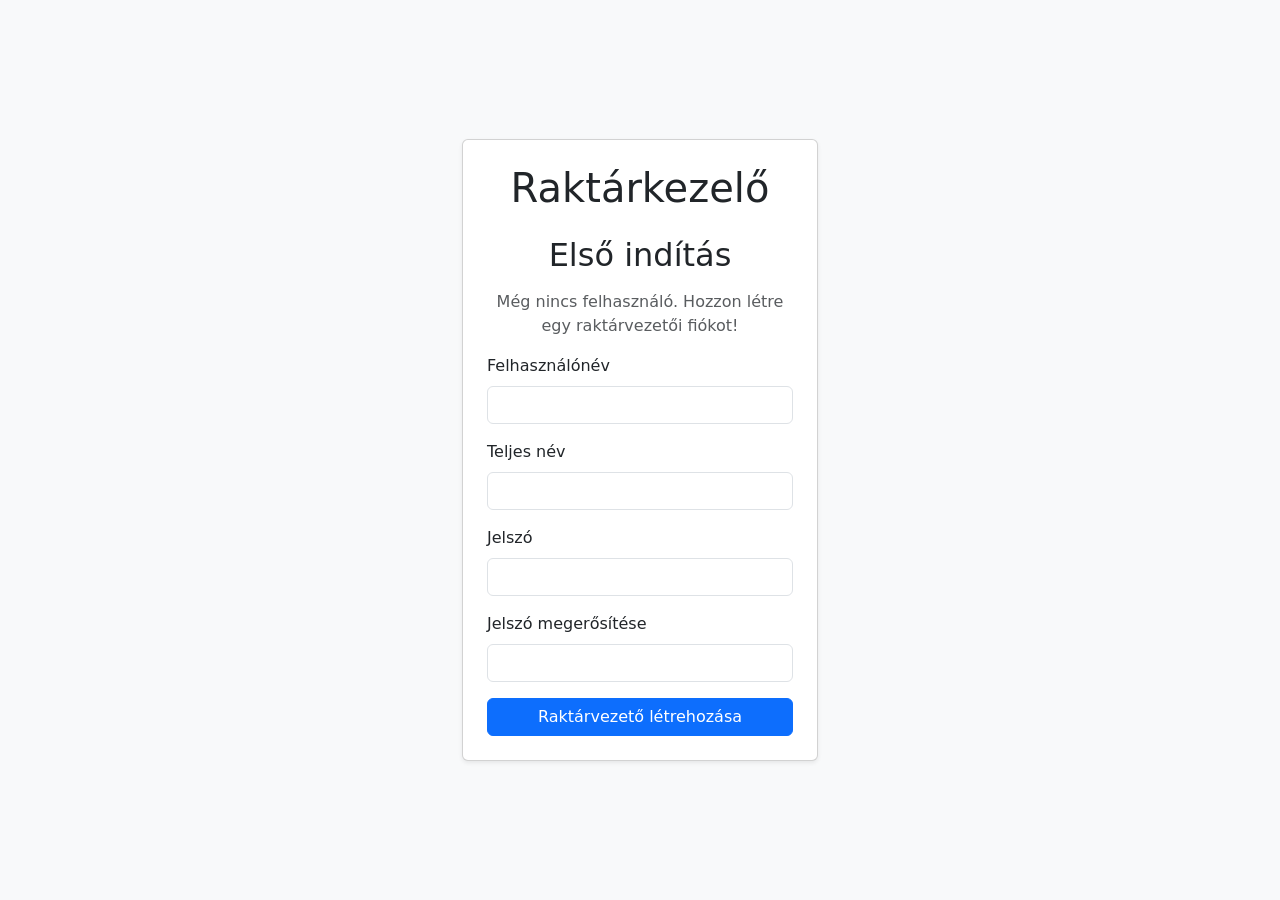
==== Frontend/index.html @ c043bf84 "Update page headers" ====
<!DOCTYPE html>
<html lang="hu">
<head>
    <meta charset="UTF-8">
    <meta name="viewport" content="width=device-width, initial-scale=1.0">

    <title>Raktárkezelő</title>

    <link
        href="https://cdn.jsdelivr.net/npm/bootstrap@5.3.3/dist/css/bootstrap.min.css"
        rel="stylesheet"
    >

    <link rel="stylesheet" href="css/style.css">
</head>

<body class="bg-light">

    <div id="auth-section">

        <div class="container">
            <div class="row justify-content-center align-items-center min-vh-100">
                <div class="col-12 col-sm-8 col-md-6 col-lg-4">

                    <div class="card shadow-sm">
                        <div class="card-body p-4">

                            <h1 class="text-center mb-4">
                                Raktárkezelő
                            </h1>

                            <div id="register-section">

                                <h2 class="text-center mb-3">
                                    Első indítás
                                </h2>

                                <p class="text-center text-muted">
                                    Még nincs felhasználó. Hozzon létre egy raktárvezetői fiókot!
                                </p>

                                <form id="register-form">

                                    <div class="mb-3">
                                        <label for="register-username" class="form-label">
                                            Felhasználónév
                                        </label>

                                        <input
                                            type="text"
                                            class="form-control"
                                            id="register-username"
                                            required
                                        >
                                    </div>

                                    <div class="mb-3">
                                        <label for="register-fullname" class="form-label">
                                            Teljes név
                                        </label>

                                        <input
                                            type="text"
                                            class="form-control"
                                            id="register-fullname"
                                            required
                                        >
                                    </div>

                                    <div class="mb-3">
                                        <label for="register-password" class="form-label">
                                            Jelszó
                                        </label>

                                        <input
                                            type="password"
                                            class="form-control"
                                            id="register-password"
                                            required
                                        >
                                    </div>

                                    <div class="mb-3">
                                        <label for="register-password-confirm" class="form-label">
                                            Jelszó megerősítése
                                        </label>

                                        <input
                                            type="password"
                                            class="form-control"
                                            id="register-password-confirm"
                                            required
                                        >
                                    </div>

                                    <button
                                        type="submit"
                                        class="btn btn-primary w-100"
                                    >
                                        Raktárvezető létrehozása
                                    </button>

                                </form>

                            </div>

                            <div id="login-section" class="d-none">

                                <h2 class="text-center mb-3">
                                    Bejelentkezés
                                </h2>

                                <form id="login-form">

                                    <div class="mb-3">
                                        <label for="username" class="form-label">
                                            Felhasználónév
                                        </label>

                                        <input
                                            type="text"
                                            class="form-control"
                                            id="username"
                                            required
                                        >
                                    </div>

                                    <div class="mb-3">
                                        <label for="password" class="form-label">
                                            Jelszó
                                        </label>

                                        <input
                                            type="password"
                                            class="form-control"
                                            id="password"
                                            required
                                        >
                                    </div>

                                    <button
                                        type="submit"
                                        class="btn btn-primary w-100"
                                    >
                                        Bejelentkezés
                                    </button>

                                </form>

                            </div>

                        </div>
                    </div>

                </div>
            </div>
        </div>

    </div>


    <div id="dashboard-section" class="d-none">

        <div class="container py-4">


            <div class="page-header d-flex justify-content-between align-items-center mb-4">

                <div>
                    <h1>Raktárkezelő</h1>
<p id="user-info" class="text-muted mb-0"></p>

                    <p
                        class="text-muted mb-0"
                        id="welcome-message">
                    </p>
                </div>

                <div class="page-header-actions d-flex gap-2">
    <button
        id="change-password-button"
        class="btn btn-outline-secondary">
        Jelszó módosítása
    </button>

    <button
        id="logout-button"
        class="btn btn-outline-danger">
        Kijelentkezés
    </button>
</div>

            </div>

            <div class="row g-4">

                <div class="col-12 col-md-6 col-lg-4">

                    <div class="card shadow-sm h-100">

                        <div class="card-body">

                            <h3 class="card-title">
                                Termékek
                            </h3>

                            <p class="card-text">
                                Termékek megtekintése és kezelése.
                            </p>

                            <button
    id="products-button"
    class="btn btn-primary">
    Termékek
</button>

                        </div>

                    </div>

                </div>

                <div id="stock-movements-card" class="col-12 col-md-6 col-lg-4">

    <div class="card shadow-sm h-100">

                        <div class="card-body">

                            <h3 class="card-title">
                                Készletmozgás
                            </h3>

                            <p class="card-text">
                                Bevételezés, kiadás és egyéb mozgások rögzítése.
                            </p>

                            <button
    id="stock-movements-button"
    class="btn btn-primary">
    Készletmozgás
</button>

                        </div>

                    </div>

                </div>


                <div class="col-12 col-md-6 col-lg-4">

                    <div class="card shadow-sm h-100">

                        <div class="card-body">

                            <h3 class="card-title">
                                Előzmények
                            </h3>

                            <p class="card-text">
                                Korábbi készletmozgások megtekintése.
                            </p>

                            <button
    id="history-button"
    class="btn btn-primary">
    Előzmények
</button>

                        </div>

                    </div>

                </div>

                <div id="users-card" class="col-12 col-md-6 col-lg-4">
    <div class="card shadow-sm h-100">
        <div class="card-body">
            <h3 class="card-title">Felhasználók</h3>

            <p class="card-text">
                Felhasználók kezelése.
            </p>

            <button
                id="users-button"
                class="btn btn-primary">
                Felhasználók
            </button>
        </div>
    </div>
</div>

            </div>

        </div>

    </div>

    <div
    class="modal fade"
    id="change-password-modal"
    tabindex="-1"
    aria-hidden="true">

    <div class="modal-dialog">

        <div class="modal-content">

            <div class="modal-header">
                <h5 class="modal-title">Jelszó módosítása</h5>

                <button
                    type="button"
                    class="btn-close"
                    data-bs-dismiss="modal"
                    aria-label="Bezárás">
                </button>
            </div>

            <div class="modal-body">

                <form id="change-password-form">

                    <div class="mb-3">
                        <label
                            for="current-password"
                            class="form-label">
                            Jelenlegi jelszó
                        </label>

                        <input
                            type="password"
                            id="current-password"
                            class="form-control"
                            required>
                    </div>

                    <div class="mb-3">
                        <label
                            for="new-password"
                            class="form-label">
                            Új jelszó
                        </label>

                        <input
                            type="password"
                            id="new-password"
                            class="form-control"
                            required>
                    </div>

                    <div class="mb-3">
                        <label
                            for="confirm-password"
                            class="form-label">
                            Új jelszó újra
                        </label>

                        <input
                            type="password"
                            id="confirm-password"
                            class="form-control"
                            required>
                    </div>

                    <button
                        type="submit"
                        class="btn btn-primary">
                        Jelszó módosítása
                    </button>

                </form>

            </div>

        </div>

    </div>

</div>

    <script
        src="https://cdn.jsdelivr.net/npm/bootstrap@5.3.3/dist/js/bootstrap.bundle.min.js">
    </script>

    <script src="js/api.js"></script>
    <script src="js/login.js"></script>

</body>
</html>
---- Frontend/css/style.css ----
.page-header {
    gap: 1rem;
}

.page-header-actions {
    flex-shrink: 0;
}

@media (max-width: 575.98px) {
    .page-header {
        align-items: stretch !important;
        flex-direction: column;
    }

    .page-header-actions {
        width: 100%;
    }

    .page-header-actions > .btn {
        flex: 1 1 auto;
    }
}

.low-stock td {
    color: #8b0000;
}

.manager-user td {
    color: #007751;
}
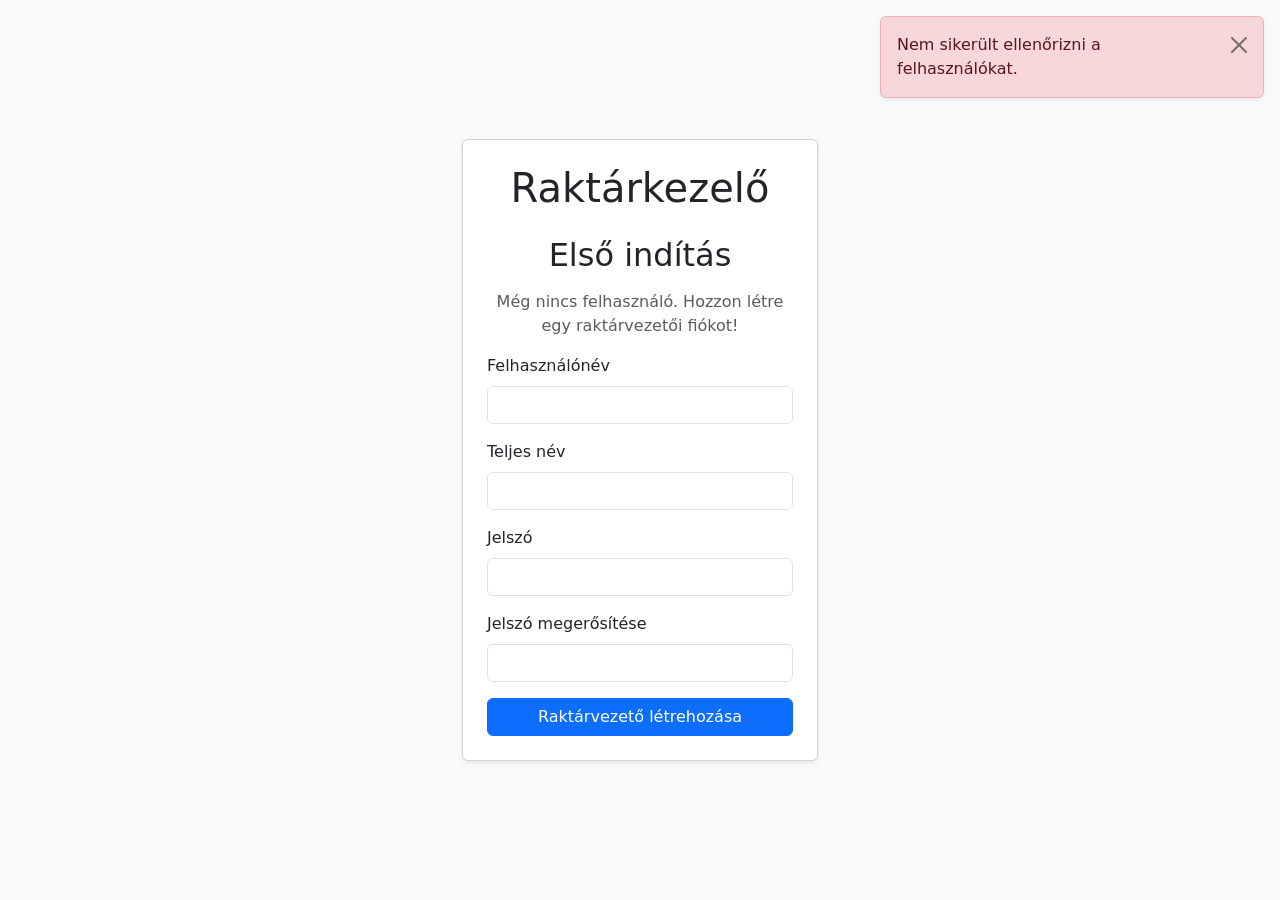
==== commit bf8a9673: "Update descriptions and button styles" ====
--- a/Frontend/index.html
+++ b/Frontend/index.html
@@ -50,6 +50,7 @@
                                             type="text"
                                             class="form-control"
                                             id="register-username"
+                                            autocomplete="username"
                                             required
                                         >
                                     </div>
@@ -63,6 +64,7 @@
                                             type="text"
                                             class="form-control"
                                             id="register-fullname"
+                                            autocomplete="name"
                                             required
                                         >
                                     </div>
@@ -76,6 +78,7 @@
                                             type="password"
                                             class="form-control"
                                             id="register-password"
+                                            autocomplete="new-password"
                                             required
                                         >
                                     </div>
@@ -89,6 +92,7 @@
                                             type="password"
                                             class="form-control"
                                             id="register-password-confirm"
+                                            autocomplete="new-password"
                                             required
                                         >
                                     </div>
@@ -121,6 +125,7 @@
                                             type="text"
                                             class="form-control"
                                             id="username"
+                                            autocomplete="username"
                                             required
                                         >
                                     </div>
@@ -134,6 +139,7 @@
                                             type="password"
                                             class="form-control"
                                             id="password"
+                                            autocomplete="current-password"
                                             required
                                         >
                                     </div>
@@ -279,7 +285,7 @@
             <h3 class="card-title">Felhasználók</h3>
 
             <p class="card-text">
-                Felhasználók kezelése.
+                Felhasználók megtekintése és kezelése.
             </p>
 
             <button
@@ -301,14 +307,15 @@
     class="modal fade"
     id="change-password-modal"
     tabindex="-1"
-    aria-hidden="true">
+    aria-hidden="true"
+    aria-labelledby="change-password-modal-title">
 
     <div class="modal-dialog">
 
         <div class="modal-content">
 
             <div class="modal-header">
-                <h5 class="modal-title">Jelszó módosítása</h5>
+                <h5 id="change-password-modal-title" class="modal-title">Jelszó módosítása</h5>
 
                 <button
                     type="button"
@@ -333,6 +340,7 @@
                             type="password"
                             id="current-password"
                             class="form-control"
+                            autocomplete="current-password"
                             required>
                     </div>
 
@@ -347,6 +355,7 @@
                             type="password"
                             id="new-password"
                             class="form-control"
+                            autocomplete="new-password"
                             required>
                     </div>
 
@@ -361,6 +370,7 @@
                             type="password"
                             id="confirm-password"
                             class="form-control"
+                            autocomplete="new-password"
                             required>
                     </div>
 
--- a/Frontend/css/style.css
+++ b/Frontend/css/style.css
@@ -4,6 +4,22 @@
 
 .page-header-actions {
     flex-shrink: 0;
+}
+
+.notification-container {
+    position: fixed;
+    top: 1rem;
+    right: 1rem;
+    z-index: 1080;
+    width: min(24rem, calc(100vw - 2rem));
+}
+
+.notification-container .alert {
+    margin-bottom: 0.75rem;
+}
+
+.mobile-card-table td {
+    vertical-align: middle;
 }
 
 @media (max-width: 575.98px) {
@@ -21,6 +37,99 @@
     }
 }
 
+@media (max-width: 767.98px) {
+    .mobile-card-table {
+        border-collapse: separate;
+        border-spacing: 0 0.75rem;
+        margin-top: -0.75rem;
+    }
+
+    .mobile-card-table thead {
+        position: absolute;
+        width: 1px;
+        height: 1px;
+        padding: 0;
+        margin: -1px;
+        overflow: hidden;
+        clip: rect(0, 0, 0, 0);
+        white-space: nowrap;
+        border: 0;
+    }
+
+    .mobile-card-table tbody,
+    .mobile-card-table tr,
+    .mobile-card-table td {
+        display: block;
+        width: 100%;
+    }
+
+    .mobile-card-table tr {
+        padding: 0.75rem 1rem;
+        background: #fff;
+        border: 1px solid #dee2e6;
+        border-radius: 0.5rem;
+        box-shadow: 0 0.125rem 0.25rem rgba(0, 0, 0, 0.075);
+    }
+
+    .mobile-card-table td {
+        display: flex;
+        justify-content: space-between;
+        gap: 1rem;
+        padding: 0.4rem 0;
+        border: 0;
+        text-align: right !important;
+    }
+
+    .mobile-card-table td::before {
+        flex: 0 0 auto;
+        color: #6c757d;
+        content: attr(data-label);
+        font-weight: 600;
+        text-align: left;
+    }
+
+    .mobile-card-table .text-center {
+        display: block;
+        text-align: center !important;
+    }
+
+    .mobile-card-table .text-center::before {
+        content: none;
+    }
+
+    .mobile-card-table .text-end {
+        display: flex;
+        flex-wrap: wrap;
+        justify-content: flex-start;
+        gap: 0.5rem;
+        margin-top: 0.5rem;
+        padding-top: 0.75rem;
+        border-top: 1px solid #e9ecef;
+        text-align: left !important;
+    }
+
+    .mobile-card-table .text-end::before {
+        flex-basis: 100%;
+    }
+
+    .product-table td:nth-child(1),
+    .product-table td:nth-child(5),
+    .product-table td:nth-child(6),
+    .product-table td:nth-child(9),
+    .product-table td:nth-child(11),
+    .product-table td:nth-child(12),
+    .product-table td:nth-child(13),
+    .product-table td:nth-child(14) {
+        display: none;
+    }
+
+    .history-table td:nth-child(1),
+    .history-table td:nth-child(8),
+    .history-table td:nth-child(9) {
+        display: none;
+    }
+}
+
 .low-stock td {
     color: #8b0000;
 }
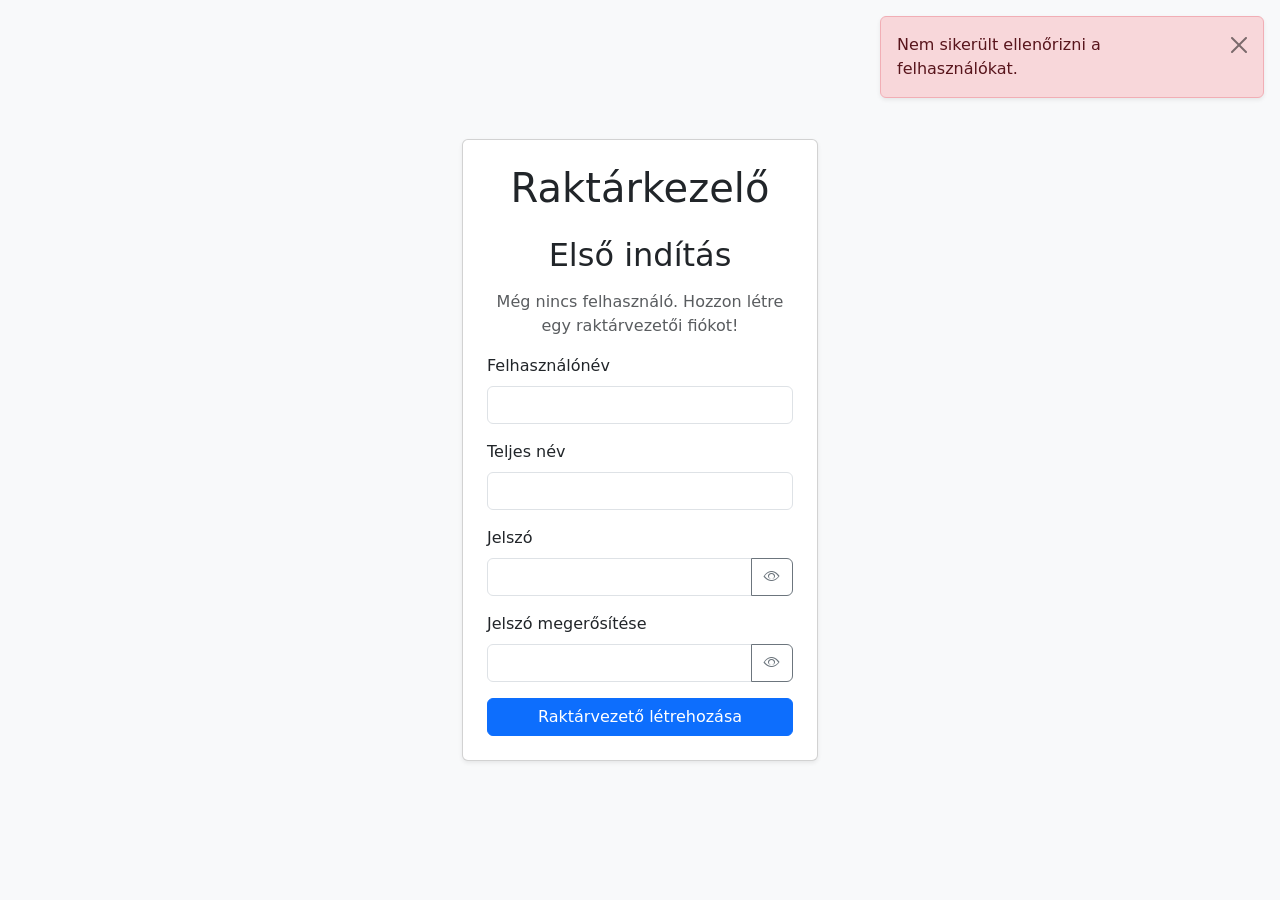
==== commit ece17d1f: "Password icons" ====
--- a/Frontend/index.html
+++ b/Frontend/index.html
@@ -8,6 +8,11 @@
 
     <link
         href="https://cdn.jsdelivr.net/npm/bootstrap@5.3.3/dist/css/bootstrap.min.css"
+        rel="stylesheet"
+    >
+
+    <link
+        href="https://cdn.jsdelivr.net/npm/bootstrap-icons@1.11.3/font/bootstrap-icons.min.css"
         rel="stylesheet"
     >
 
@@ -74,13 +79,22 @@
                                             Jelszó
                                         </label>
 
-                                        <input
-                                            type="password"
-                                            class="form-control"
-                                            id="register-password"
-                                            autocomplete="new-password"
-                                            required
-                                        >
+                                        <div class="input-group">
+                                            <input
+                                                type="password"
+                                                class="form-control"
+                                                id="register-password"
+                                                autocomplete="new-password"
+                                                required
+                                            >
+                                            <button
+                                                type="button"
+                                                class="btn btn-outline-secondary password-toggle"
+                                                data-password-target="register-password"
+                                                aria-label="Jelszó megjelenítése">
+                                                <i class="bi bi-eye" aria-hidden="true"></i>
+                                            </button>
+                                        </div>
                                     </div>
 
                                     <div class="mb-3">
@@ -88,13 +102,22 @@
                                             Jelszó megerősítése
                                         </label>
 
-                                        <input
-                                            type="password"
-                                            class="form-control"
-                                            id="register-password-confirm"
-                                            autocomplete="new-password"
-                                            required
-                                        >
+                                        <div class="input-group">
+                                            <input
+                                                type="password"
+                                                class="form-control"
+                                                id="register-password-confirm"
+                                                autocomplete="new-password"
+                                                required
+                                            >
+                                            <button
+                                                type="button"
+                                                class="btn btn-outline-secondary password-toggle"
+                                                data-password-target="register-password-confirm"
+                                                aria-label="Jelszó megjelenítése">
+                                                <i class="bi bi-eye" aria-hidden="true"></i>
+                                            </button>
+                                        </div>
                                     </div>
 
                                     <button
@@ -135,13 +158,22 @@
                                             Jelszó
                                         </label>
 
-                                        <input
-                                            type="password"
-                                            class="form-control"
-                                            id="password"
-                                            autocomplete="current-password"
-                                            required
-                                        >
+                                        <div class="input-group">
+                                            <input
+                                                type="password"
+                                                class="form-control"
+                                                id="password"
+                                                autocomplete="current-password"
+                                                required
+                                            >
+                                            <button
+                                                type="button"
+                                                class="btn btn-outline-secondary password-toggle"
+                                                data-password-target="password"
+                                                aria-label="Jelszó megjelenítése">
+                                                <i class="bi bi-eye" aria-hidden="true"></i>
+                                            </button>
+                                        </div>
                                     </div>
 
                                     <button
@@ -185,14 +217,20 @@
                 <div class="page-header-actions d-flex gap-2">
     <button
         id="change-password-button"
-        class="btn btn-outline-secondary">
-        Jelszó módosítása
+        class="btn btn-outline-secondary password-button"
+        aria-label="Jelszó módosítása"
+        title="Jelszó módosítása">
+        <i class="bi bi-gear" aria-hidden="true"></i>
+        <span class="password-label">Jelszó módosítása</span>
     </button>
 
     <button
         id="logout-button"
-        class="btn btn-outline-danger">
-        Kijelentkezés
+        class="btn btn-outline-danger logout-button"
+        aria-label="Kijelentkezés"
+        title="Kijelentkezés">
+        <i class="bi bi-box-arrow-right" aria-hidden="true"></i>
+        <span class="logout-label">Kijelentkezés</span>
     </button>
 </div>
 
@@ -202,11 +240,17 @@
 
                 <div class="col-12 col-md-6 col-lg-4">
 
-                    <div class="card shadow-sm h-100">
+                    <div
+                        id="products-card"
+                        class="card shadow-sm h-100 dashboard-card"
+                        role="link"
+                        tabindex="0"
+                        aria-label="Termékek megnyitása">
 
                         <div class="card-body">
 
                             <h3 class="card-title">
+                                <i class="bi bi-box-seam me-2" aria-hidden="true"></i>
                                 Termékek
                             </h3>
 
@@ -214,12 +258,6 @@
                                 Termékek megtekintése és kezelése.
                             </p>
 
-                            <button
-    id="products-button"
-    class="btn btn-primary">
-    Termékek
-</button>
-
                         </div>
 
                     </div>
@@ -228,11 +266,17 @@
 
                 <div id="stock-movements-card" class="col-12 col-md-6 col-lg-4">
 
-    <div class="card shadow-sm h-100">
+    <div
+        id="stock-navigation-card"
+        class="card shadow-sm h-100 dashboard-card"
+        role="link"
+        tabindex="0"
+        aria-label="Készletmozgás megnyitása">
 
                         <div class="card-body">
 
                             <h3 class="card-title">
+                                <i class="bi bi-arrow-left-right me-2" aria-hidden="true"></i>
                                 Készletmozgás
                             </h3>
 
@@ -240,12 +284,6 @@
                                 Bevételezés, kiadás és egyéb mozgások rögzítése.
                             </p>
 
-                            <button
-    id="stock-movements-button"
-    class="btn btn-primary">
-    Készletmozgás
-</button>
-
                         </div>
 
                     </div>
@@ -255,11 +293,17 @@
 
                 <div class="col-12 col-md-6 col-lg-4">
 
-                    <div class="card shadow-sm h-100">
+                    <div
+                        id="history-card"
+                        class="card shadow-sm h-100 dashboard-card"
+                        role="link"
+                        tabindex="0"
+                        aria-label="Előzmények megnyitása">
 
                         <div class="card-body">
 
                             <h3 class="card-title">
+                                <i class="bi bi-clock-history me-2" aria-hidden="true"></i>
                                 Előzmények
                             </h3>
 
@@ -267,12 +311,6 @@
                                 Korábbi készletmozgások megtekintése.
                             </p>
 
-                            <button
-    id="history-button"
-    class="btn btn-primary">
-    Előzmények
-</button>
-
                         </div>
 
                     </div>
@@ -280,19 +318,22 @@
                 </div>
 
                 <div id="users-card" class="col-12 col-md-6 col-lg-4">
-    <div class="card shadow-sm h-100">
+    <div
+        id="users-navigation-card"
+        class="card shadow-sm h-100 dashboard-card"
+        role="link"
+        tabindex="0"
+        aria-label="Felhasználók megnyitása">
         <div class="card-body">
-            <h3 class="card-title">Felhasználók</h3>
+            <h3 class="card-title">
+                <i class="bi bi-person me-2" aria-hidden="true"></i>
+                Felhasználók
+            </h3>
 
             <p class="card-text">
                 Felhasználók megtekintése és kezelése.
             </p>
 
-            <button
-                id="users-button"
-                class="btn btn-primary">
-                Felhasználók
-            </button>
         </div>
     </div>
 </div>
@@ -336,12 +377,21 @@
                             Jelenlegi jelszó
                         </label>
 
-                        <input
-                            type="password"
-                            id="current-password"
-                            class="form-control"
-                            autocomplete="current-password"
-                            required>
+                        <div class="input-group">
+                            <input
+                                type="password"
+                                id="current-password"
+                                class="form-control"
+                                autocomplete="current-password"
+                                required>
+                            <button
+                                type="button"
+                                class="btn btn-outline-secondary password-toggle"
+                                data-password-target="current-password"
+                                aria-label="Jelszó megjelenítése">
+                                <i class="bi bi-eye" aria-hidden="true"></i>
+                            </button>
+                        </div>
                     </div>
 
                     <div class="mb-3">
@@ -351,12 +401,21 @@
                             Új jelszó
                         </label>
 
-                        <input
-                            type="password"
-                            id="new-password"
-                            class="form-control"
-                            autocomplete="new-password"
-                            required>
+                        <div class="input-group">
+                            <input
+                                type="password"
+                                id="new-password"
+                                class="form-control"
+                                autocomplete="new-password"
+                                required>
+                            <button
+                                type="button"
+                                class="btn btn-outline-secondary password-toggle"
+                                data-password-target="new-password"
+                                aria-label="Jelszó megjelenítése">
+                                <i class="bi bi-eye" aria-hidden="true"></i>
+                            </button>
+                        </div>
                     </div>
 
                     <div class="mb-3">
@@ -366,12 +425,21 @@
                             Új jelszó újra
                         </label>
 
-                        <input
-                            type="password"
-                            id="confirm-password"
-                            class="form-control"
-                            autocomplete="new-password"
-                            required>
+                        <div class="input-group">
+                            <input
+                                type="password"
+                                id="confirm-password"
+                                class="form-control"
+                                autocomplete="new-password"
+                                required>
+                            <button
+                                type="button"
+                                class="btn btn-outline-secondary password-toggle"
+                                data-password-target="confirm-password"
+                                aria-label="Jelszó megjelenítése">
+                                <i class="bi bi-eye" aria-hidden="true"></i>
+                            </button>
+                        </div>
                     </div>
 
                     <button
--- a/Frontend/css/style.css
+++ b/Frontend/css/style.css
@@ -4,6 +4,17 @@
 
 .page-header-actions {
     flex-shrink: 0;
+}
+
+.dashboard-card {
+    cursor: pointer;
+    transition: background-color 0.2s ease, box-shadow 0.2s ease;
+}
+
+.dashboard-card:hover,
+.dashboard-card:focus-visible {
+    background-color: #eaf4ff;
+    box-shadow: 0 0.5rem 1rem rgba(13, 110, 253, 0.15) !important;
 }
 
 .notification-container {
@@ -22,6 +33,13 @@
     vertical-align: middle;
 }
 
+.mobile-card-table .text-end {
+    display: flex;
+    flex-wrap: wrap;
+    justify-content: flex-end;
+    gap: 0.35rem;
+}
+
 @media (max-width: 575.98px) {
     .page-header {
         align-items: stretch !important;
@@ -34,6 +52,59 @@
 
     .page-header-actions > .btn {
         flex: 1 1 auto;
+    }
+
+    #dashboard-section .container {
+        padding-bottom: 5.5rem !important;
+    }
+
+    #dashboard-section .page-header-actions {
+        position: fixed;
+        right: 0;
+        bottom: 0;
+        left: 0;
+        z-index: 1030;
+        display: flex;
+        width: 100%;
+        padding: 0.75rem 1rem;
+        background-color: #fff;
+        border-top: 1px solid #dee2e6;
+        box-shadow: 0 -0.25rem 0.75rem rgba(0, 0, 0, 0.08);
+    }
+
+    .inner-page > .container {
+        padding-bottom: 5.5rem !important;
+    }
+
+    .inner-page .back-page-actions {
+        position: fixed;
+        right: 0;
+        bottom: 0;
+        left: 0;
+        z-index: 1030;
+        display: flex;
+        width: 100%;
+        justify-content: flex-end;
+        padding: 0.75rem 1rem;
+        background-color: #fff;
+        border-top: 1px solid #dee2e6;
+        box-shadow: 0 -0.25rem 0.75rem rgba(0, 0, 0, 0.08);
+    }
+
+    .inner-page .back-page-actions > .btn {
+        flex: 0 0 auto;
+    }
+
+    .logout-button .logout-label {
+        display: none;
+    }
+
+    .password-button .password-label {
+        display: none;
+    }
+
+    .back-button .back-label {
+        display: none;
     }
 }
 
@@ -128,6 +199,10 @@
     .history-table td:nth-child(9) {
         display: none;
     }
+
+    .users-table td:nth-child(1) {
+        display: none;
+    }
 }
 
 .low-stock td {
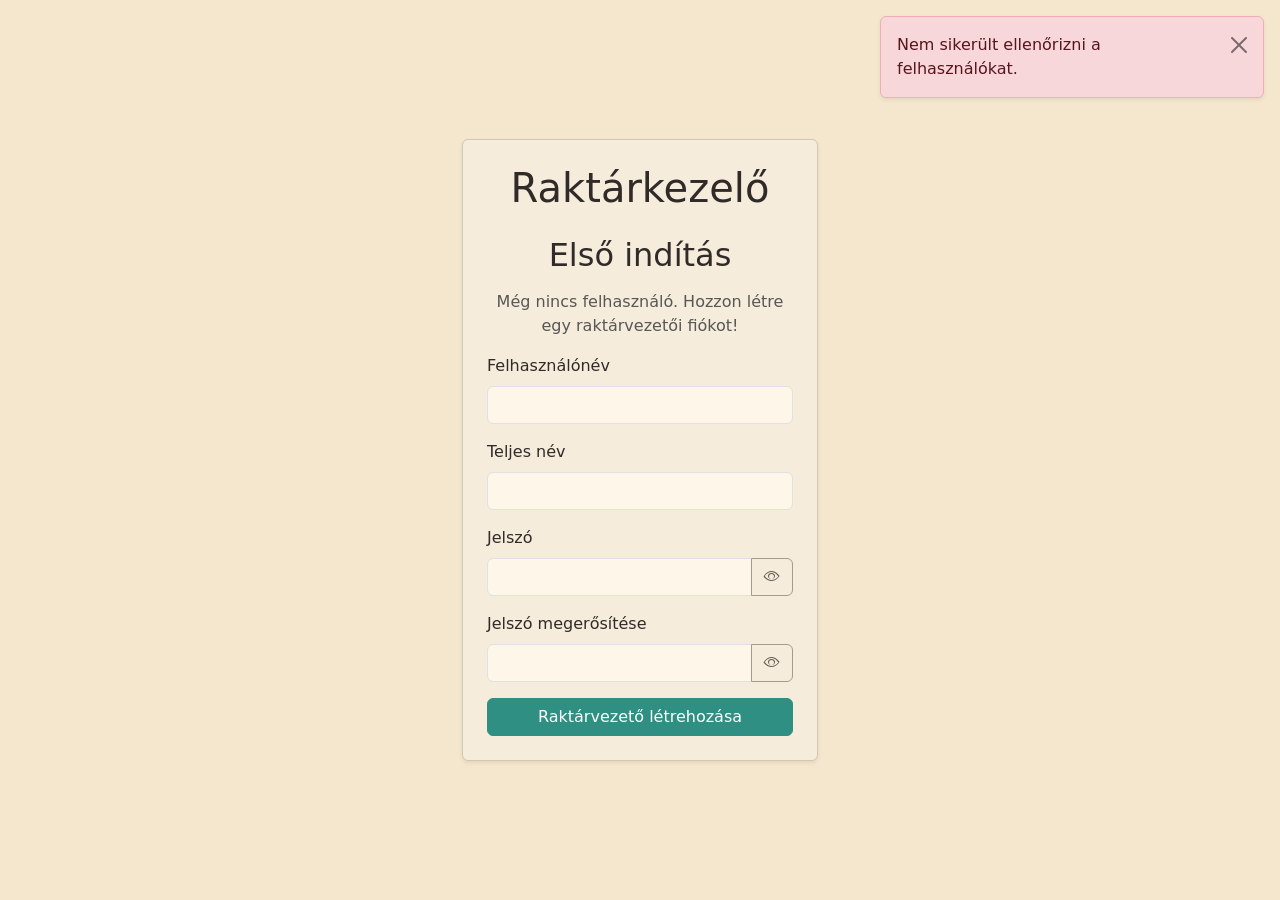
==== commit 80bea7f1: "Various UI/UX improvements" ====
--- a/Frontend/index.html
+++ b/Frontend/index.html
@@ -141,6 +141,7 @@
 
                                     <div class="mb-3">
                                         <label for="username" class="form-label">
+                                            <i class="bi bi-person me-1" aria-hidden="true"></i>
                                             Felhasználónév
                                         </label>
 
@@ -155,6 +156,7 @@
 
                                     <div class="mb-3">
                                         <label for="password" class="form-label">
+                                            <i class="bi bi-key me-1" aria-hidden="true"></i>
                                             Jelszó
                                         </label>
 
@@ -180,6 +182,7 @@
                                         type="submit"
                                         class="btn btn-primary w-100"
                                     >
+                                        <i class="bi bi-box-arrow-in-right me-1" aria-hidden="true"></i>
                                         Bejelentkezés
                                     </button>
 
@@ -229,7 +232,7 @@
         class="btn btn-outline-danger logout-button"
         aria-label="Kijelentkezés"
         title="Kijelentkezés">
-        <i class="bi bi-box-arrow-right" aria-hidden="true"></i>
+        <i class="bi bi-box-arrow-left" aria-hidden="true"></i>
         <span class="logout-label">Kijelentkezés</span>
     </button>
 </div>
--- a/Frontend/css/style.css
+++ b/Frontend/css/style.css
@@ -1,3 +1,122 @@
+body.bg-light {
+    background-color: #f4e7ce !important;
+    color: #302b28;
+    --bs-body-color: #302b28;
+    --bs-emphasis-color: #252220;
+}
+
+.card {
+    background-color: #f5ecdb;
+    border-color: #d4c7b0;
+}
+
+.modal-content {
+    background-color: #f5ecdb;
+    border-color: #d4c7b0;
+}
+
+.form-control,
+.form-select {
+    background-color: #fff6ea;
+}
+
+.search-icon {
+    color: #685f57;
+    background-color: #fff6ea;
+    border-color: #d4c7b0;
+}
+
+.table {
+    --bs-table-color: #302b28;
+    --bs-table-bg: #f5ecdb;
+    --bs-table-striped-bg: #fff6ea;
+    --bs-table-hover-bg: #f1e2cb;
+    --bs-table-border-color: #d4c7b0;
+}
+
+.table-loading-cell,
+.table-error-cell {
+    background-color: #f5ecdb !important;
+}
+
+.skeleton-line {
+    width: 70%;
+    height: 1rem;
+    margin: 0.35rem auto;
+    border-radius: 0.25rem;
+    background: linear-gradient(90deg, #eadcc8 25%, #fff6ea 50%, #eadcc8 75%);
+    background-size: 200% 100%;
+    animation: skeleton-shimmer 1.5s ease-in-out infinite;
+}
+
+@keyframes skeleton-shimmer {
+    from {
+        background-position: 200% 0;
+    }
+
+    to {
+        background-position: -200% 0;
+    }
+}
+
+.btn-primary {
+    --bs-btn-bg: #2f8f83;
+    --bs-btn-border-color: #2f8f83;
+    --bs-btn-hover-bg: #28786e;
+    --bs-btn-hover-border-color: #28786e;
+    --bs-btn-active-bg: #21655d;
+    --bs-btn-active-border-color: #21655d;
+}
+
+.btn-outline-primary {
+    --bs-btn-color: #28786e;
+    --bs-btn-border-color: #55a99e;
+    --bs-btn-hover-bg: #2f8f83;
+    --bs-btn-hover-border-color: #2f8f83;
+    --bs-btn-active-bg: #28786e;
+    --bs-btn-active-border-color: #28786e;
+}
+
+.btn-danger {
+    --bs-btn-bg: #c85a4a;
+    --bs-btn-border-color: #c85a4a;
+    --bs-btn-hover-bg: #b94b3b;
+    --bs-btn-hover-border-color: #b94b3b;
+    --bs-btn-active-bg: #aa4032;
+    --bs-btn-active-border-color: #aa4032;
+}
+
+.btn-outline-danger {
+    --bs-btn-color: #b94b3b;
+    --bs-btn-border-color: #c85a4a;
+    --bs-btn-hover-bg: #c85a4a;
+    --bs-btn-hover-border-color: #c85a4a;
+    --bs-btn-active-bg: #b94b3b;
+    --bs-btn-active-border-color: #b94b3b;
+}
+
+.reorder-warning {
+    color: #b94b3b !important;
+}
+
+.btn-secondary {
+    --bs-btn-bg: #786f66;
+    --bs-btn-border-color: #786f66;
+    --bs-btn-hover-bg: #685f57;
+    --bs-btn-hover-border-color: #685f57;
+    --bs-btn-active-bg: #5b534c;
+    --bs-btn-active-border-color: #5b534c;
+}
+
+.btn-outline-secondary {
+    --bs-btn-color: #685f57;
+    --bs-btn-border-color: #a69a8d;
+    --bs-btn-hover-bg: #786f66;
+    --bs-btn-hover-border-color: #786f66;
+    --bs-btn-active-bg: #685f57;
+    --bs-btn-active-border-color: #685f57;
+}
+
 .page-header {
     gap: 1rem;
 }
@@ -13,8 +132,8 @@
 
 .dashboard-card:hover,
 .dashboard-card:focus-visible {
-    background-color: #eaf4ff;
-    box-shadow: 0 0.5rem 1rem rgba(13, 110, 253, 0.15) !important;
+    background-color: #fff6ea;
+    box-shadow: 0 0.5rem 1rem rgba(86, 57, 39, 0.15) !important;
 }
 
 .notification-container {
@@ -29,13 +148,23 @@
     margin-bottom: 0.75rem;
 }
 
+.button-loading-icon {
+    font-size: 1.1em;
+    letter-spacing: 0.1em;
+}
+
 .mobile-card-table td {
     vertical-align: middle;
 }
 
-.mobile-card-table .text-end {
+.numeric-with-unit {
+    white-space: nowrap;
+}
+
+.mobile-card-table td.text-end {
     display: flex;
     flex-wrap: wrap;
+    align-items: center;
     justify-content: flex-end;
     gap: 0.35rem;
 }
@@ -67,8 +196,8 @@
         display: flex;
         width: 100%;
         padding: 0.75rem 1rem;
-        background-color: #fff;
-        border-top: 1px solid #dee2e6;
+        background-color: #f5ecdb;
+        border-top: 1px solid #d4c7b0;
         box-shadow: 0 -0.25rem 0.75rem rgba(0, 0, 0, 0.08);
     }
 
@@ -86,8 +215,8 @@
         width: 100%;
         justify-content: flex-end;
         padding: 0.75rem 1rem;
-        background-color: #fff;
-        border-top: 1px solid #dee2e6;
+        background-color: #f5ecdb;
+        border-top: 1px solid #d4c7b0;
         box-shadow: 0 -0.25rem 0.75rem rgba(0, 0, 0, 0.08);
     }
 
@@ -136,8 +265,8 @@
 
     .mobile-card-table tr {
         padding: 0.75rem 1rem;
-        background: #fff;
-        border: 1px solid #dee2e6;
+        background: #f5ecdb;
+        border: 1px solid #d4c7b0;
         border-radius: 0.5rem;
         box-shadow: 0 0.125rem 0.25rem rgba(0, 0, 0, 0.075);
     }
@@ -168,18 +297,18 @@
         content: none;
     }
 
-    .mobile-card-table .text-end {
+    .mobile-card-table td.text-end {
         display: flex;
         flex-wrap: wrap;
         justify-content: flex-start;
         gap: 0.5rem;
         margin-top: 0.5rem;
         padding-top: 0.75rem;
-        border-top: 1px solid #e9ecef;
+        border-top: 1px solid #d4c7b0;
         text-align: left !important;
     }
 
-    .mobile-card-table .text-end::before {
+    .mobile-card-table td.text-end::before {
         flex-basis: 100%;
     }
 
@@ -206,9 +335,16 @@
 }
 
 .low-stock td {
-    color: #8b0000;
-}
-
-.manager-user td {
-    color: #007751;
+    color: #6f3029;
+}
+
+:focus-visible {
+    outline: 3px solid #2f8f83;
+    outline-offset: 2px;
+}
+
+.btn:focus-visible,
+.form-control:focus-visible,
+.form-select:focus-visible {
+    box-shadow: 0 0 0 0.2rem rgba(47, 143, 131, 0.3);
 }
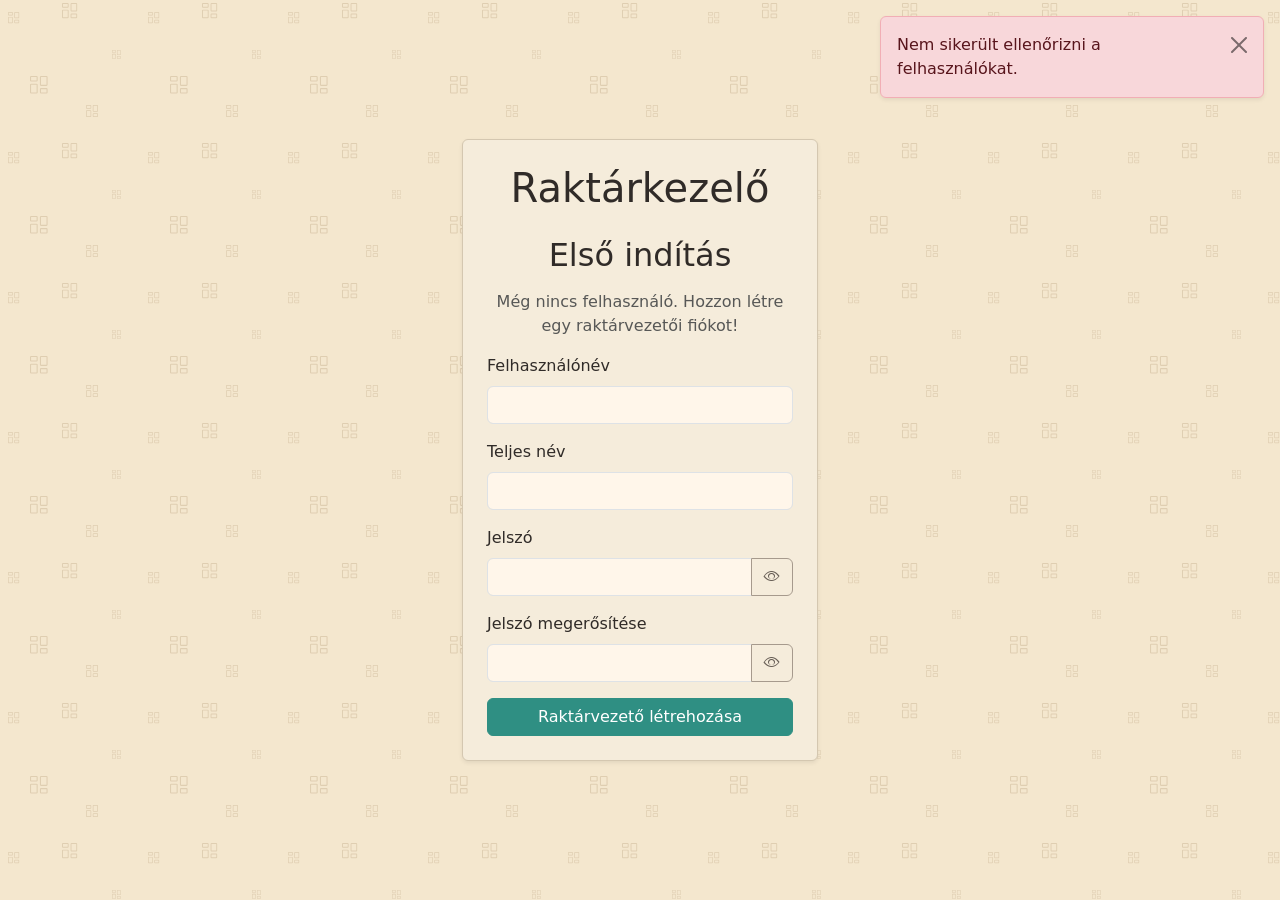
==== commit 7719b8aa: "Various updates and fixes" ====
--- a/Frontend/index.html
+++ b/Frontend/index.html
@@ -1,20 +1,15 @@
 <!DOCTYPE html>
 <html lang="hu">
+
 <head>
     <meta charset="UTF-8">
     <meta name="viewport" content="width=device-width, initial-scale=1.0">
 
     <title>Raktárkezelő</title>
 
-    <link
-        href="https://cdn.jsdelivr.net/npm/bootstrap@5.3.3/dist/css/bootstrap.min.css"
-        rel="stylesheet"
-    >
-
-    <link
-        href="https://cdn.jsdelivr.net/npm/bootstrap-icons@1.11.3/font/bootstrap-icons.min.css"
-        rel="stylesheet"
-    >
+    <link href="https://cdn.jsdelivr.net/npm/bootstrap@5.3.3/dist/css/bootstrap.min.css" rel="stylesheet">
+
+    <link href="https://cdn.jsdelivr.net/npm/bootstrap-icons@1.11.3/font/bootstrap-icons.min.css" rel="stylesheet">
 
     <link rel="stylesheet" href="css/style.css">
 </head>
@@ -51,13 +46,8 @@
                                             Felhasználónév
                                         </label>
 
-                                        <input
-                                            type="text"
-                                            class="form-control"
-                                            id="register-username"
-                                            autocomplete="username"
-                                            required
-                                        >
+                                        <input type="text" class="form-control" id="register-username"
+                                            autocomplete="username" required>
                                     </div>
 
                                     <div class="mb-3">
@@ -65,13 +55,8 @@
                                             Teljes név
                                         </label>
 
-                                        <input
-                                            type="text"
-                                            class="form-control"
-                                            id="register-fullname"
-                                            autocomplete="name"
-                                            required
-                                        >
+                                        <input type="text" class="form-control" id="register-fullname"
+                                            autocomplete="name" required>
                                     </div>
 
                                     <div class="mb-3">
@@ -80,16 +65,9 @@
                                         </label>
 
                                         <div class="input-group">
-                                            <input
-                                                type="password"
-                                                class="form-control"
-                                                id="register-password"
-                                                autocomplete="new-password"
-                                                required
-                                            >
-                                            <button
-                                                type="button"
-                                                class="btn btn-outline-secondary password-toggle"
+                                            <input type="password" class="form-control" id="register-password"
+                                                autocomplete="new-password" required>
+                                            <button type="button" class="btn btn-outline-secondary password-toggle"
                                                 data-password-target="register-password"
                                                 aria-label="Jelszó megjelenítése">
                                                 <i class="bi bi-eye" aria-hidden="true"></i>
@@ -103,16 +81,9 @@
                                         </label>
 
                                         <div class="input-group">
-                                            <input
-                                                type="password"
-                                                class="form-control"
-                                                id="register-password-confirm"
-                                                autocomplete="new-password"
-                                                required
-                                            >
-                                            <button
-                                                type="button"
-                                                class="btn btn-outline-secondary password-toggle"
+                                            <input type="password" class="form-control" id="register-password-confirm"
+                                                autocomplete="new-password" required>
+                                            <button type="button" class="btn btn-outline-secondary password-toggle"
                                                 data-password-target="register-password-confirm"
                                                 aria-label="Jelszó megjelenítése">
                                                 <i class="bi bi-eye" aria-hidden="true"></i>
@@ -120,10 +91,7 @@
                                         </div>
                                     </div>
 
-                                    <button
-                                        type="submit"
-                                        class="btn btn-primary w-100"
-                                    >
+                                    <button type="submit" class="btn btn-primary w-100">
                                         Raktárvezető létrehozása
                                     </button>
 
@@ -145,13 +113,8 @@
                                             Felhasználónév
                                         </label>
 
-                                        <input
-                                            type="text"
-                                            class="form-control"
-                                            id="username"
-                                            autocomplete="username"
-                                            required
-                                        >
+                                        <input type="text" class="form-control" id="username" autocomplete="username"
+                                            required>
                                     </div>
 
                                     <div class="mb-3">
@@ -161,27 +124,16 @@
                                         </label>
 
                                         <div class="input-group">
-                                            <input
-                                                type="password"
-                                                class="form-control"
-                                                id="password"
-                                                autocomplete="current-password"
-                                                required
-                                            >
-                                            <button
-                                                type="button"
-                                                class="btn btn-outline-secondary password-toggle"
-                                                data-password-target="password"
-                                                aria-label="Jelszó megjelenítése">
+                                            <input type="password" class="form-control" id="password"
+                                                autocomplete="current-password" required>
+                                            <button type="button" class="btn btn-outline-secondary password-toggle"
+                                                data-password-target="password" aria-label="Jelszó megjelenítése">
                                                 <i class="bi bi-eye" aria-hidden="true"></i>
                                             </button>
                                         </div>
                                     </div>
 
-                                    <button
-                                        type="submit"
-                                        class="btn btn-primary w-100"
-                                    >
+                                    <button type="submit" class="btn btn-primary w-100">
                                         <i class="bi bi-box-arrow-in-right me-1" aria-hidden="true"></i>
                                         Bejelentkezés
                                     </button>
@@ -209,33 +161,25 @@
 
                 <div>
                     <h1>Raktárkezelő</h1>
-<p id="user-info" class="text-muted mb-0"></p>
-
-                    <p
-                        class="text-muted mb-0"
-                        id="welcome-message">
+                    <p id="user-info" class="text-muted mb-0"></p>
+
+                    <p class="text-muted mb-0" id="welcome-message">
                     </p>
                 </div>
 
                 <div class="page-header-actions d-flex gap-2">
-    <button
-        id="change-password-button"
-        class="btn btn-outline-secondary password-button"
-        aria-label="Jelszó módosítása"
-        title="Jelszó módosítása">
-        <i class="bi bi-gear" aria-hidden="true"></i>
-        <span class="password-label">Jelszó módosítása</span>
-    </button>
-
-    <button
-        id="logout-button"
-        class="btn btn-outline-danger logout-button"
-        aria-label="Kijelentkezés"
-        title="Kijelentkezés">
-        <i class="bi bi-box-arrow-left" aria-hidden="true"></i>
-        <span class="logout-label">Kijelentkezés</span>
-    </button>
-</div>
+                    <button id="change-password-button" class="btn btn-outline-secondary password-button"
+                        aria-label="Jelszó módosítása" title="Jelszó módosítása">
+                        <i class="bi bi-gear" aria-hidden="true"></i>
+                        <span class="password-label">Jelszó módosítása</span>
+                    </button>
+
+                    <button id="logout-button" class="btn btn-outline-danger logout-button" aria-label="Kijelentkezés"
+                        title="Kijelentkezés">
+                        <i class="bi bi-box-arrow-left" aria-hidden="true"></i>
+                        <span class="logout-label">Kijelentkezés</span>
+                    </button>
+                </div>
 
             </div>
 
@@ -243,11 +187,7 @@
 
                 <div class="col-12 col-md-6 col-lg-4">
 
-                    <div
-                        id="products-card"
-                        class="card shadow-sm h-100 dashboard-card"
-                        role="link"
-                        tabindex="0"
+                    <div id="products-card" class="card shadow-sm h-100 dashboard-card" role="link" tabindex="0"
                         aria-label="Termékek megnyitása">
 
                         <div class="card-body">
@@ -269,12 +209,8 @@
 
                 <div id="stock-movements-card" class="col-12 col-md-6 col-lg-4">
 
-    <div
-        id="stock-navigation-card"
-        class="card shadow-sm h-100 dashboard-card"
-        role="link"
-        tabindex="0"
-        aria-label="Készletmozgás megnyitása">
+                    <div id="stock-navigation-card" class="card shadow-sm h-100 dashboard-card" role="link" tabindex="0"
+                        aria-label="Készletmozgás megnyitása">
 
                         <div class="card-body">
 
@@ -296,11 +232,7 @@
 
                 <div class="col-12 col-md-6 col-lg-4">
 
-                    <div
-                        id="history-card"
-                        class="card shadow-sm h-100 dashboard-card"
-                        role="link"
-                        tabindex="0"
+                    <div id="history-card" class="card shadow-sm h-100 dashboard-card" role="link" tabindex="0"
                         aria-label="Előzmények megnyitása">
 
                         <div class="card-body">
@@ -321,25 +253,98 @@
                 </div>
 
                 <div id="users-card" class="col-12 col-md-6 col-lg-4">
-    <div
-        id="users-navigation-card"
-        class="card shadow-sm h-100 dashboard-card"
-        role="link"
-        tabindex="0"
-        aria-label="Felhasználók megnyitása">
-        <div class="card-body">
-            <h3 class="card-title">
-                <i class="bi bi-person me-2" aria-hidden="true"></i>
-                Felhasználók
-            </h3>
-
-            <p class="card-text">
-                Felhasználók megtekintése és kezelése.
-            </p>
+                    <div id="users-navigation-card" class="card shadow-sm h-100 dashboard-card" role="link" tabindex="0"
+                        aria-label="Felhasználók megnyitása">
+                        <div class="card-body">
+                            <h3 class="card-title">
+                                <i class="bi bi-person me-2" aria-hidden="true"></i>
+                                Felhasználók
+                            </h3>
+
+                            <p class="card-text">
+                                Felhasználók megtekintése és kezelése.
+                            </p>
+
+                        </div>
+                    </div>
+                </div>
+
+            </div>
 
         </div>
+
     </div>
-</div>
+
+    <div class="modal fade" id="change-password-modal" tabindex="-1" aria-hidden="true"
+        aria-labelledby="change-password-modal-title">
+
+        <div class="modal-dialog">
+
+            <div class="modal-content">
+
+                <div class="modal-header">
+                    <h5 id="change-password-modal-title" class="modal-title">Jelszó módosítása</h5>
+
+                    <button type="button" class="btn-close" data-bs-dismiss="modal" aria-label="Bezárás">
+                    </button>
+                </div>
+
+                <div class="modal-body">
+
+                    <form id="change-password-form">
+
+                        <div class="mb-3">
+                            <label for="current-password" class="form-label">
+                                Jelenlegi jelszó
+                            </label>
+
+                            <div class="input-group">
+                                <input type="password" id="current-password" class="form-control"
+                                    autocomplete="current-password" required>
+                                <button type="button" class="btn btn-outline-secondary password-toggle"
+                                    data-password-target="current-password" aria-label="Jelszó megjelenítése">
+                                    <i class="bi bi-eye" aria-hidden="true"></i>
+                                </button>
+                            </div>
+                        </div>
+
+                        <div class="mb-3">
+                            <label for="new-password" class="form-label">
+                                Új jelszó
+                            </label>
+
+                            <div class="input-group">
+                                <input type="password" id="new-password" class="form-control"
+                                    autocomplete="new-password" required>
+                                <button type="button" class="btn btn-outline-secondary password-toggle"
+                                    data-password-target="new-password" aria-label="Jelszó megjelenítése">
+                                    <i class="bi bi-eye" aria-hidden="true"></i>
+                                </button>
+                            </div>
+                        </div>
+
+                        <div class="mb-3">
+                            <label for="confirm-password" class="form-label">
+                                Új jelszó újra
+                            </label>
+
+                            <div class="input-group">
+                                <input type="password" id="confirm-password" class="form-control"
+                                    autocomplete="new-password" required>
+                                <button type="button" class="btn btn-outline-secondary password-toggle"
+                                    data-password-target="confirm-password" aria-label="Jelszó megjelenítése">
+                                    <i class="bi bi-eye" aria-hidden="true"></i>
+                                </button>
+                            </div>
+                        </div>
+
+                        <button type="submit" class="btn btn-primary">
+                            Jelszó módosítása
+                        </button>
+
+                    </form>
+
+                </div>
 
             </div>
 
@@ -347,126 +352,12 @@
 
     </div>
 
-    <div
-    class="modal fade"
-    id="change-password-modal"
-    tabindex="-1"
-    aria-hidden="true"
-    aria-labelledby="change-password-modal-title">
-
-    <div class="modal-dialog">
-
-        <div class="modal-content">
-
-            <div class="modal-header">
-                <h5 id="change-password-modal-title" class="modal-title">Jelszó módosítása</h5>
-
-                <button
-                    type="button"
-                    class="btn-close"
-                    data-bs-dismiss="modal"
-                    aria-label="Bezárás">
-                </button>
-            </div>
-
-            <div class="modal-body">
-
-                <form id="change-password-form">
-
-                    <div class="mb-3">
-                        <label
-                            for="current-password"
-                            class="form-label">
-                            Jelenlegi jelszó
-                        </label>
-
-                        <div class="input-group">
-                            <input
-                                type="password"
-                                id="current-password"
-                                class="form-control"
-                                autocomplete="current-password"
-                                required>
-                            <button
-                                type="button"
-                                class="btn btn-outline-secondary password-toggle"
-                                data-password-target="current-password"
-                                aria-label="Jelszó megjelenítése">
-                                <i class="bi bi-eye" aria-hidden="true"></i>
-                            </button>
-                        </div>
-                    </div>
-
-                    <div class="mb-3">
-                        <label
-                            for="new-password"
-                            class="form-label">
-                            Új jelszó
-                        </label>
-
-                        <div class="input-group">
-                            <input
-                                type="password"
-                                id="new-password"
-                                class="form-control"
-                                autocomplete="new-password"
-                                required>
-                            <button
-                                type="button"
-                                class="btn btn-outline-secondary password-toggle"
-                                data-password-target="new-password"
-                                aria-label="Jelszó megjelenítése">
-                                <i class="bi bi-eye" aria-hidden="true"></i>
-                            </button>
-                        </div>
-                    </div>
-
-                    <div class="mb-3">
-                        <label
-                            for="confirm-password"
-                            class="form-label">
-                            Új jelszó újra
-                        </label>
-
-                        <div class="input-group">
-                            <input
-                                type="password"
-                                id="confirm-password"
-                                class="form-control"
-                                autocomplete="new-password"
-                                required>
-                            <button
-                                type="button"
-                                class="btn btn-outline-secondary password-toggle"
-                                data-password-target="confirm-password"
-                                aria-label="Jelszó megjelenítése">
-                                <i class="bi bi-eye" aria-hidden="true"></i>
-                            </button>
-                        </div>
-                    </div>
-
-                    <button
-                        type="submit"
-                        class="btn btn-primary">
-                        Jelszó módosítása
-                    </button>
-
-                </form>
-
-            </div>
-
-        </div>
-
-    </div>
-
-</div>
-
-    <script
-        src="https://cdn.jsdelivr.net/npm/bootstrap@5.3.3/dist/js/bootstrap.bundle.min.js">
+    <script src="https://cdn.jsdelivr.net/npm/bootstrap@5.3.3/dist/js/bootstrap.bundle.min.js">
     </script>
 
     <script src="js/api.js"></script>
     <script src="js/login.js"></script>
 
 </body>
+
 </html>
--- a/Frontend/css/style.css
+++ b/Frontend/css/style.css
@@ -3,6 +3,10 @@
     color: #302b28;
     --bs-body-color: #302b28;
     --bs-emphasis-color: #252220;
+
+    background-image: url("data:image/svg+xml,%3Csvg xmlns='http://www.w3.org/2000/svg' width='140' height='140' viewBox='0 0 140 140'%3E%3Cg fill='%23dfceb1'%3E%3Cg transform='translate(8 12) scale(.7)'%3E%3Cpath d='M6 1v3H1V1zM1 0a1 1 0 0 0-1 1v3a1 1 0 0 0 1 1h5a1 1 0 0 0 1-1V1a1 1 0 0 0-1-1zm14 12v3h-5v-3zm-5-1a1 1 0 0 0-1 1v3a1 1 0 0 0 1 1h5a1 1 0 0 0 1-1v-3a1 1 0 0 0-1-1zM6 8v7H1V8zM1 7a1 1 0 0 0-1 1v7a1 1 0 0 0 1 1h5a1 1 0 0 0 1-1V8a1 1 0 0 0-1-1zm14-6v7h-5V1zm-5-1a1 1 0 0 0-1 1v7a1 1 0 0 0 1 1h5a1 1 0 0 0 1-1V1a1 1 0 0 0-1-1z'/%3E%3C/g%3E%3Cg transform='translate(62 3) scale(.95)'%3E%3Cpath d='M6 1v3H1V1zM1 0a1 1 0 0 0-1 1v3a1 1 0 0 0 1 1h5a1 1 0 0 0 1-1V1a1 1 0 0 0-1-1zm14 12v3h-5v-3zm-5-1a1 1 0 0 0-1 1v3a1 1 0 0 0 1 1h5a1 1 0 0 0 1-1v-3a1 1 0 0 0-1-1zM6 8v7H1V8zM1 7a1 1 0 0 0-1 1v7a1 1 0 0 0 1 1h5a1 1 0 0 0 1-1V8a1 1 0 0 0-1-1zm14-6v7h-5V1zm-5-1a1 1 0 0 0-1 1v7a1 1 0 0 0 1 1h5a1 1 0 0 0 1-1V1a1 1 0 0 0-1-1z'/%3E%3C/g%3E%3Cg transform='translate(112 50) scale(.55)'%3E%3Cpath d='M6 1v3H1V1zM1 0a1 1 0 0 0-1 1v3a1 1 0 0 0 1 1h5a1 1 0 0 0 1-1V1a1 1 0 0 0-1-1zm14 12v3h-5v-3zm-5-1a1 1 0 0 0-1 1v3a1 1 0 0 0 1 1h5a1 1 0 0 0 1-1v-3a1 1 0 0 0-1-1zM6 8v7H1V8zM1 7a1 1 0 0 0-1 1v7a1 1 0 0 0 1 1h5a1 1 0 0 0 1-1V8a1 1 0 0 0-1-1zm14-6v7h-5V1zm-5-1a1 1 0 0 0-1 1v7a1 1 0 0 0 1 1h5a1 1 0 0 0 1-1V1a1 1 0 0 0-1-1z'/%3E%3C/g%3E%3Cg transform='translate(30 76) scale(1.1)'%3E%3Cpath d='M6 1v3H1V1zM1 0a1 1 0 0 0-1 1v3a1 1 0 0 0 1 1h5a1 1 0 0 0 1-1V1a1 1 0 0 0-1-1zm14 12v3h-5v-3zm-5-1a1 1 0 0 0-1 1v3a1 1 0 0 0 1 1h5a1 1 0 0 0 1-1v-3a1 1 0 0 0-1-1zM6 8v7H1V8zM1 7a1 1 0 0 0-1 1v7a1 1 0 0 0 1 1h5a1 1 0 0 0 1-1V8a1 1 0 0 0-1-1zm14-6v7h-5V1zm-5-1a1 1 0 0 0-1 1v7a1 1 0 0 0 1 1h5a1 1 0 0 0 1-1V1a1 1 0 0 0-1-1z'/%3E%3C/g%3E%3Cg transform='translate(86 105) scale(.75)'%3E%3Cpath d='M6 1v3H1V1zM1 0a1 1 0 0 0-1 1v3a1 1 0 0 0 1 1h5a1 1 0 0 0 1-1V1a1 1 0 0 0-1-1zm14 12v3h-5v-3zm-5-1a1 1 0 0 0-1 1v3a1 1 0 0 0 1 1h5a1 1 0 0 0 1-1v-3a1 1 0 0 0-1-1zM6 8v7H1V8zM1 7a1 1 0 0 0-1 1v7a1 1 0 0 0 1 1h5a1 1 0 0 0 1-1V8a1 1 0 0 0-1-1zm14-6v7h-5V1zm-5-1a1 1 0 0 0-1 1v7a1 1 0 0 0 1 1h5a1 1 0 0 0 1-1V1a1 1 0 0 0-1-1z'/%3E%3C/g%3E%3C/g%3E%3C/svg%3E");
+
+    background-repeat: repeat;
 }
 
 .card {
@@ -167,6 +171,42 @@
     align-items: center;
     justify-content: flex-end;
     gap: 0.35rem;
+}
+
+.movement-history-panel {
+    padding-top: 1rem;
+    border-top: 1px solid #d4c7b0;
+}
+
+.movement-history-list {
+    display: grid;
+    gap: 0.5rem;
+}
+
+.movement-history-item {
+    display: grid;
+    grid-template-columns: minmax(0, 1.5fr) repeat(3, minmax(5rem, 0.75fr));
+    gap: 0.75rem;
+    align-items: center;
+    padding: 0.75rem;
+    background-color: #fff6ea;
+    border: 1px solid #d4c7b0;
+    border-radius: 0.35rem;
+}
+
+.movement-history-item strong {
+    display: block;
+}
+
+.movement-history-meta {
+    color: #685f57;
+    font-size: 0.875rem;
+}
+
+@media (max-width: 767.98px) {
+    .movement-history-item {
+        grid-template-columns: repeat(2, minmax(0, 1fr));
+    }
 }
 
 @media (max-width: 575.98px) {
